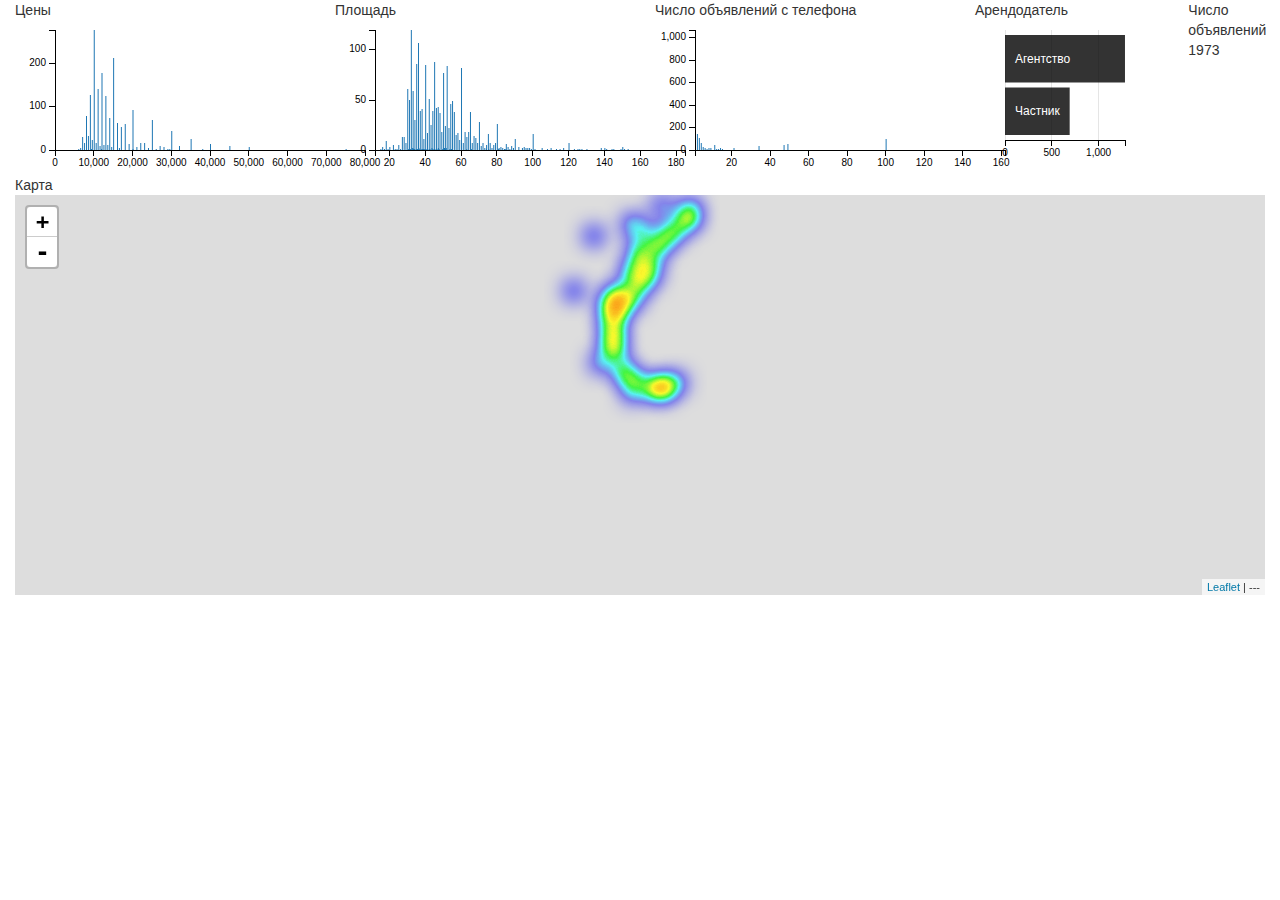
==== avito/index.html @ 5bd39bde "avito heatmap added" ====
<!DOCTYPE html>
<head>
  <meta charset="utf-8">
  <title>Hello!</title>
  <style>
#map {
  height: 400px;
}
  </style>
  <link rel="stylesheet" href="dc.min.css" />
  <link rel="stylesheet" href="bootstrap/css/bootstrap.css" />
  <link rel="stylesheet" href="bootstrap/css/bootstrap-theme.css" />

  <link rel="stylesheet" href="leaflet/leaflet.css" />
  <script src="leaflet/leaflet.js"></script>
  <script src="leaflet/leaflet-heat.js"></script>

  <script src="lib/jquery-3.1.1.min.js"></script>
  <script src="lib/crossfilter.min.js"></script>
  <script src="lib/d3.v3.min.js"></script>
  <script src="lib/dc.min.js"></script>
  <script src="lib/underscore-min.js"></script>
</head>

<body>
  <div class="col-md-3">
    <div class="chart-wrapper">
      <div class="chart-title">Цены</div>
      <div class="chart-stage">
        <div id="priceChart"></div>
      </div>
    </div>
  </div>
  <div class="col-md-3">
    <div class="chart-wrapper">
      <div class="chart-title">Площадь</div>
      <div class="chart-stage"> 
        <div id="sqChart"></div>
      </div>
    </div>
  </div>
  <div class="col-md-3">
    <div class="chart-wrapper">
      <div class="chart-title">Число объявлений с телефона</div>
      <div class="chart-stage"> 
        <div id="numberPhone"></div>
      </div>
    </div>
  </div>
  <div class="col-md-2">
    <div class="chart-wrapper">
      <div class="chart-title">Арендодатель</div>
      <div class="chart-stage"> 
        <div id="agency"></div>
      </div>
    </div>
  </div>
  <div class="col-md-1">
    <div class="chart-wrapper">
      <div class="chart-title">Число объявлений</div>
      <div class="chart-stage"> 
        <div id="numberRecords"></div>
      </div>
    </div>
  </div>

  <div class="col-md-12">
    <div class="chart-wrapper">
      <div class="chart-title">Карта</div>
      <div class="chart-stage">
        <div id="map"></div>
      </div>
    </div>
  </div>
  <script src="index.js"></script>
</body>
---- avito/dc.min.css ----
div.dc-chart{float:left}.dc-chart rect.bar{stroke:none;cursor:pointer}.dc-chart rect.bar:hover{fill-opacity:.5}.dc-chart rect.stack1{stroke:none;fill:red}.dc-chart rect.stack2{stroke:none;fill:green}.dc-chart rect.deselected{stroke:none;fill:#ccc}.dc-chart .pie-slice{fill:#fff;font-size:12px;cursor:pointer}.dc-chart .pie-slice :hover{fill-opacity:.8}.dc-chart .selected path{stroke-width:3;stroke:#ccc;fill-opacity:1}.dc-chart .deselected path{stroke:none;fill-opacity:.5;fill:#ccc}.axis line,.dc-chart .axis path{fill:none;stroke:#000;shape-rendering:crispEdges}.dc-chart .axis text{font:10px sans-serif}.dc-chart .grid-line,.dc-chart .grid-line line{fill:none;stroke:#ccc;opacity:.5;shape-rendering:crispEdges}.dc-chart .brush rect.background{z-index:-999}.dc-chart .brush rect.extent{fill:#4682b4;fill-opacity:.125}.dc-chart .brush .resize path{fill:#eee;stroke:#666}.dc-chart path.line{fill:none;stroke-width:1.5px}.dc-chart circle.dot{stroke:none}.dc-chart g.dc-tooltip path{fill:none;stroke:grey;stroke-opacity:.8}.dc-chart path.area{fill-opacity:.3;stroke:none}.dc-chart .node{font-size:.7em;cursor:pointer}.dc-chart .node :hover{fill-opacity:.8}.dc-chart .selected circle{stroke-width:3;stroke:#ccc;fill-opacity:1}.dc-chart .deselected circle{stroke:none;fill-opacity:.5;fill:#ccc}.dc-chart .bubble{stroke:none;fill-opacity:.6}.dc-data-count{float:right;margin-top:15px;margin-right:15px}.dc-data-count .filter-count,.dc-data-count .total-count{color:#3182bd;font-weight:700}.dc-chart g.state{cursor:pointer}.dc-chart g.state :hover{fill-opacity:.8}.dc-chart g.state path{stroke:#fff}.dc-chart g.deselected path{fill:grey}.dc-chart g.deselected text{display:none}.dc-chart g.county path{stroke:#fff;fill:none}.dc-chart g.debug rect{fill:#00f;fill-opacity:.2}.dc-chart g.row rect{fill-opacity:.8;cursor:pointer}.dc-chart g.row rect:hover{fill-opacity:.6}.dc-chart g.row text{fill:#fff;font-size:12px;cursor:pointer}.dc-chart .highlight,.dc-chart path.highlight{fill-opacity:1;stroke-opacity:1}.dc-legend{font-size:11px}.dc-legend-item{cursor:pointer}.dc-chart g.axis text{-webkit-user-select:none;-moz-user-select:none;-ms-user-select:none;-o-user-select:none;user-select:none;pointer-events:none}.dc-chart path.highlight{stroke-width:3}.dc-chart .fadeout{fill-opacity:.2;stroke-opacity:.2}.dc-chart path.dc-symbol{fill-opacity:.5;stroke-opacity:.5}.dc-hard .number-display{float:none}
---- avito/leaflet/leaflet.css ----
/* required styles */

.leaflet-pane,
.leaflet-tile,
.leaflet-marker-icon,
.leaflet-marker-shadow,
.leaflet-tile-container,
.leaflet-pane > svg,
.leaflet-pane > canvas,
.leaflet-zoom-box,
.leaflet-image-layer,
.leaflet-layer {
	position: absolute;
	left: 0;
	top: 0;
	}
.leaflet-container {
	overflow: hidden;
	}
.leaflet-tile,
.leaflet-marker-icon,
.leaflet-marker-shadow {
	-webkit-user-select: none;
	   -moz-user-select: none;
	        user-select: none;
	  -webkit-user-drag: none;
	}
/* Safari renders non-retina tile on retina better with this, but Chrome is worse */
.leaflet-safari .leaflet-tile {
	image-rendering: -webkit-optimize-contrast;
	}
/* hack that prevents hw layers "stretching" when loading new tiles */
.leaflet-safari .leaflet-tile-container {
	width: 1600px;
	height: 1600px;
	-webkit-transform-origin: 0 0;
	}
.leaflet-marker-icon,
.leaflet-marker-shadow {
	display: block;
	}
/* .leaflet-container svg: reset svg max-width decleration shipped in Joomla! (joomla.org) 3.x */
/* .leaflet-container img: map is broken in FF if you have max-width: 100% on tiles */
.leaflet-container .leaflet-overlay-pane svg,
.leaflet-container .leaflet-marker-pane img,
.leaflet-container .leaflet-shadow-pane img,
.leaflet-container .leaflet-tile-pane img,
.leaflet-container img.leaflet-image-layer {
	max-width: none !important;
	}

.leaflet-container.leaflet-touch-zoom {
	-ms-touch-action: pan-x pan-y;
	touch-action: pan-x pan-y;
	}
.leaflet-container.leaflet-touch-drag {
	-ms-touch-action: pinch-zoom;
	}
.leaflet-container.leaflet-touch-drag.leaflet-touch-drag {
	-ms-touch-action: none;
	touch-action: none;
}
.leaflet-tile {
	filter: inherit;
	visibility: hidden;
	}
.leaflet-tile-loaded {
	visibility: inherit;
	}
.leaflet-zoom-box {
	width: 0;
	height: 0;
	-moz-box-sizing: border-box;
	     box-sizing: border-box;
	z-index: 800;
	}
/* workaround for https://bugzilla.mozilla.org/show_bug.cgi?id=888319 */
.leaflet-overlay-pane svg {
	-moz-user-select: none;
	}

.leaflet-pane         { z-index: 400; }

.leaflet-tile-pane    { z-index: 200; }
.leaflet-overlay-pane { z-index: 400; }
.leaflet-shadow-pane  { z-index: 500; }
.leaflet-marker-pane  { z-index: 600; }
.leaflet-tooltip-pane   { z-index: 650; }
.leaflet-popup-pane   { z-index: 700; }

.leaflet-map-pane canvas { z-index: 100; }
.leaflet-map-pane svg    { z-index: 200; }

.leaflet-vml-shape {
	width: 1px;
	height: 1px;
	}
.lvml {
	behavior: url(#default#VML);
	display: inline-block;
	position: absolute;
	}


/* control positioning */

.leaflet-control {
	position: relative;
	z-index: 800;
	pointer-events: visiblePainted; /* IE 9-10 doesn't have auto */
	pointer-events: auto;
	}
.leaflet-top,
.leaflet-bottom {
	position: absolute;
	z-index: 1000;
	pointer-events: none;
	}
.leaflet-top {
	top: 0;
	}
.leaflet-right {
	right: 0;
	}
.leaflet-bottom {
	bottom: 0;
	}
.leaflet-left {
	left: 0;
	}
.leaflet-control {
	float: left;
	clear: both;
	}
.leaflet-right .leaflet-control {
	float: right;
	}
.leaflet-top .leaflet-control {
	margin-top: 10px;
	}
.leaflet-bottom .leaflet-control {
	margin-bottom: 10px;
	}
.leaflet-left .leaflet-control {
	margin-left: 10px;
	}
.leaflet-right .leaflet-control {
	margin-right: 10px;
	}


/* zoom and fade animations */

.leaflet-fade-anim .leaflet-tile {
	will-change: opacity;
	}
.leaflet-fade-anim .leaflet-popup {
	opacity: 0;
	-webkit-transition: opacity 0.2s linear;
	   -moz-transition: opacity 0.2s linear;
	     -o-transition: opacity 0.2s linear;
	        transition: opacity 0.2s linear;
	}
.leaflet-fade-anim .leaflet-map-pane .leaflet-popup {
	opacity: 1;
	}
.leaflet-zoom-animated {
	-webkit-transform-origin: 0 0;
	    -ms-transform-origin: 0 0;
	        transform-origin: 0 0;
	}
.leaflet-zoom-anim .leaflet-zoom-animated {
	will-change: transform;
	}
.leaflet-zoom-anim .leaflet-zoom-animated {
	-webkit-transition: -webkit-transform 0.25s cubic-bezier(0,0,0.25,1);
	   -moz-transition:    -moz-transform 0.25s cubic-bezier(0,0,0.25,1);
	     -o-transition:      -o-transform 0.25s cubic-bezier(0,0,0.25,1);
	        transition:         transform 0.25s cubic-bezier(0,0,0.25,1);
	}
.leaflet-zoom-anim .leaflet-tile,
.leaflet-pan-anim .leaflet-tile {
	-webkit-transition: none;
	   -moz-transition: none;
	     -o-transition: none;
	        transition: none;
	}

.leaflet-zoom-anim .leaflet-zoom-hide {
	visibility: hidden;
	}


/* cursors */

.leaflet-interactive {
	cursor: pointer;
	}
.leaflet-grab {
	cursor: -webkit-grab;
	cursor:    -moz-grab;
	}
.leaflet-crosshair,
.leaflet-crosshair .leaflet-interactive {
	cursor: crosshair;
	}
.leaflet-popup-pane,
.leaflet-control {
	cursor: auto;
	}
.leaflet-dragging .leaflet-grab,
.leaflet-dragging .leaflet-grab .leaflet-interactive,
.leaflet-dragging .leaflet-marker-draggable {
	cursor: move;
	cursor: -webkit-grabbing;
	cursor:    -moz-grabbing;
	}

/* marker & overlays interactivity */
.leaflet-marker-icon,
.leaflet-marker-shadow,
.leaflet-image-layer,
.leaflet-pane > svg path,
.leaflet-tile-container {
	pointer-events: none;
	}

.leaflet-marker-icon.leaflet-interactive,
.leaflet-image-layer.leaflet-interactive,
.leaflet-pane > svg path.leaflet-interactive {
	pointer-events: visiblePainted; /* IE 9-10 doesn't have auto */
	pointer-events: auto;
	}

/* visual tweaks */

.leaflet-container {
	background: #ddd;
	outline: 0;
	}
.leaflet-container a {
	color: #0078A8;
	}
.leaflet-container a.leaflet-active {
	outline: 2px solid orange;
	}
.leaflet-zoom-box {
	border: 2px dotted #38f;
	background: rgba(255,255,255,0.5);
	}


/* general typography */
.leaflet-container {
	font: 12px/1.5 "Helvetica Neue", Arial, Helvetica, sans-serif;
	}


/* general toolbar styles */

.leaflet-bar {
	box-shadow: 0 1px 5px rgba(0,0,0,0.65);
	border-radius: 4px;
	}
.leaflet-bar a,
.leaflet-bar a:hover {
	background-color: #fff;
	border-bottom: 1px solid #ccc;
	width: 26px;
	height: 26px;
	line-height: 26px;
	display: block;
	text-align: center;
	text-decoration: none;
	color: black;
	}
.leaflet-bar a,
.leaflet-control-layers-toggle {
	background-position: 50% 50%;
	background-repeat: no-repeat;
	display: block;
	}
.leaflet-bar a:hover {
	background-color: #f4f4f4;
	}
.leaflet-bar a:first-child {
	border-top-left-radius: 4px;
	border-top-right-radius: 4px;
	}
.leaflet-bar a:last-child {
	border-bottom-left-radius: 4px;
	border-bottom-right-radius: 4px;
	border-bottom: none;
	}
.leaflet-bar a.leaflet-disabled {
	cursor: default;
	background-color: #f4f4f4;
	color: #bbb;
	}

.leaflet-touch .leaflet-bar a {
	width: 30px;
	height: 30px;
	line-height: 30px;
	}


/* zoom control */

.leaflet-control-zoom-in,
.leaflet-control-zoom-out {
	font: bold 18px 'Lucida Console', Monaco, monospace;
	text-indent: 1px;
	}
.leaflet-control-zoom-out {
	font-size: 20px;
	}

.leaflet-touch .leaflet-control-zoom-in {
	font-size: 22px;
	}
.leaflet-touch .leaflet-control-zoom-out {
	font-size: 24px;
	}


/* layers control */

.leaflet-control-layers {
	box-shadow: 0 1px 5px rgba(0,0,0,0.4);
	background: #fff;
	border-radius: 5px;
	}
.leaflet-control-layers-toggle {
	background-image: url(images/layers.png);
	width: 36px;
	height: 36px;
	}
.leaflet-retina .leaflet-control-layers-toggle {
	background-image: url(images/layers-2x.png);
	background-size: 26px 26px;
	}
.leaflet-touch .leaflet-control-layers-toggle {
	width: 44px;
	height: 44px;
	}
.leaflet-control-layers .leaflet-control-layers-list,
.leaflet-control-layers-expanded .leaflet-control-layers-toggle {
	display: none;
	}
.leaflet-control-layers-expanded .leaflet-control-layers-list {
	display: block;
	position: relative;
	}
.leaflet-control-layers-expanded {
	padding: 6px 10px 6px 6px;
	color: #333;
	background: #fff;
	}
.leaflet-control-layers-scrollbar {
	overflow-y: scroll;
	padding-right: 5px;
	}
.leaflet-control-layers-selector {
	margin-top: 2px;
	position: relative;
	top: 1px;
	}
.leaflet-control-layers label {
	display: block;
	}
.leaflet-control-layers-separator {
	height: 0;
	border-top: 1px solid #ddd;
	margin: 5px -10px 5px -6px;
	}

/* Default icon URLs */
.leaflet-default-icon-path {
	background-image: url(images/marker-icon.png);
	}


/* attribution and scale controls */

.leaflet-container .leaflet-control-attribution {
	background: #fff;
	background: rgba(255, 255, 255, 0.7);
	margin: 0;
	}
.leaflet-control-attribution,
.leaflet-control-scale-line {
	padding: 0 5px;
	color: #333;
	}
.leaflet-control-attribution a {
	text-decoration: none;
	}
.leaflet-control-attribution a:hover {
	text-decoration: underline;
	}
.leaflet-container .leaflet-control-attribution,
.leaflet-container .leaflet-control-scale {
	font-size: 11px;
	}
.leaflet-left .leaflet-control-scale {
	margin-left: 5px;
	}
.leaflet-bottom .leaflet-control-scale {
	margin-bottom: 5px;
	}
.leaflet-control-scale-line {
	border: 2px solid #777;
	border-top: none;
	line-height: 1.1;
	padding: 2px 5px 1px;
	font-size: 11px;
	white-space: nowrap;
	overflow: hidden;
	-moz-box-sizing: border-box;
	     box-sizing: border-box;

	background: #fff;
	background: rgba(255, 255, 255, 0.5);
	}
.leaflet-control-scale-line:not(:first-child) {
	border-top: 2px solid #777;
	border-bottom: none;
	margin-top: -2px;
	}
.leaflet-control-scale-line:not(:first-child):not(:last-child) {
	border-bottom: 2px solid #777;
	}

.leaflet-touch .leaflet-control-attribution,
.leaflet-touch .leaflet-control-layers,
.leaflet-touch .leaflet-bar {
	box-shadow: none;
	}
.leaflet-touch .leaflet-control-layers,
.leaflet-touch .leaflet-bar {
	border: 2px solid rgba(0,0,0,0.2);
	background-clip: padding-box;
	}


/* popup */

.leaflet-popup {
	position: absolute;
	text-align: center;
	margin-bottom: 20px;
	}
.leaflet-popup-content-wrapper {
	padding: 1px;
	text-align: left;
	border-radius: 12px;
	}
.leaflet-popup-content {
	margin: 13px 19px;
	line-height: 1.4;
	}
.leaflet-popup-content p {
	margin: 18px 0;
	}
.leaflet-popup-tip-container {
	width: 40px;
	height: 20px;
	position: absolute;
	left: 50%;
	margin-left: -20px;
	overflow: hidden;
	pointer-events: none;
	}
.leaflet-popup-tip {
	width: 17px;
	height: 17px;
	padding: 1px;

	margin: -10px auto 0;

	-webkit-transform: rotate(45deg);
	   -moz-transform: rotate(45deg);
	    -ms-transform: rotate(45deg);
	     -o-transform: rotate(45deg);
	        transform: rotate(45deg);
	}
.leaflet-popup-content-wrapper,
.leaflet-popup-tip {
	background: white;
	color: #333;
	box-shadow: 0 3px 14px rgba(0,0,0,0.4);
	}
.leaflet-container a.leaflet-popup-close-button {
	position: absolute;
	top: 0;
	right: 0;
	padding: 4px 4px 0 0;
	border: none;
	text-align: center;
	width: 18px;
	height: 14px;
	font: 16px/14px Tahoma, Verdana, sans-serif;
	color: #c3c3c3;
	text-decoration: none;
	font-weight: bold;
	background: transparent;
	}
.leaflet-container a.leaflet-popup-close-button:hover {
	color: #999;
	}
.leaflet-popup-scrolled {
	overflow: auto;
	border-bottom: 1px solid #ddd;
	border-top: 1px solid #ddd;
	}

.leaflet-oldie .leaflet-popup-content-wrapper {
	zoom: 1;
	}
.leaflet-oldie .leaflet-popup-tip {
	width: 24px;
	margin: 0 auto;

	-ms-filter: "progid:DXImageTransform.Microsoft.Matrix(M11=0.70710678, M12=0.70710678, M21=-0.70710678, M22=0.70710678)";
	filter: progid:DXImageTransform.Microsoft.Matrix(M11=0.70710678, M12=0.70710678, M21=-0.70710678, M22=0.70710678);
	}
.leaflet-oldie .leaflet-popup-tip-container {
	margin-top: -1px;
	}

.leaflet-oldie .leaflet-control-zoom,
.leaflet-oldie .leaflet-control-layers,
.leaflet-oldie .leaflet-popup-content-wrapper,
.leaflet-oldie .leaflet-popup-tip {
	border: 1px solid #999;
	}


/* div icon */

.leaflet-div-icon {
	background: #fff;
	border: 1px solid #666;
	}


/* Tooltip */
/* Base styles for the element that has a tooltip */
.leaflet-tooltip {
	position: absolute;
	padding: 6px;
	background-color: #fff;
	border: 1px solid #fff;
	border-radius: 3px;
	color: #222;
	white-space: nowrap;
	-webkit-user-select: none;
	-moz-user-select: none;
	-ms-user-select: none;
	user-select: none;
	pointer-events: none;
	box-shadow: 0 1px 3px rgba(0,0,0,0.4);
	}
.leaflet-tooltip.leaflet-clickable {
	cursor: pointer;
	pointer-events: auto;
	}
.leaflet-tooltip-top:before,
.leaflet-tooltip-bottom:before,
.leaflet-tooltip-left:before,
.leaflet-tooltip-right:before {
	position: absolute;
	pointer-events: none;
	border: 6px solid transparent;
	background: transparent;
	content: "";
	}

/* Directions */

.leaflet-tooltip-bottom {
	margin-top: 6px;
}
.leaflet-tooltip-top {
	margin-top: -6px;
}
.leaflet-tooltip-bottom:before,
.leaflet-tooltip-top:before {
	left: 50%;
	margin-left: -6px;
	}
.leaflet-tooltip-top:before {
	bottom: 0;
	margin-bottom: -12px;
	border-top-color: #fff;
	}
.leaflet-tooltip-bottom:before {
	top: 0;
	margin-top: -12px;
	margin-left: -6px;
	border-bottom-color: #fff;
	}
.leaflet-tooltip-left {
	margin-left: -6px;
}
.leaflet-tooltip-right {
	margin-left: 6px;
}
.leaflet-tooltip-left:before,
.leaflet-tooltip-right:before {
	top: 50%;
	margin-top: -6px;
	}
.leaflet-tooltip-left:before {
	right: 0;
	margin-right: -12px;
	border-left-color: #fff;
	}
.leaflet-tooltip-right:before {
	left: 0;
	margin-left: -12px;
	border-right-color: #fff;
	}
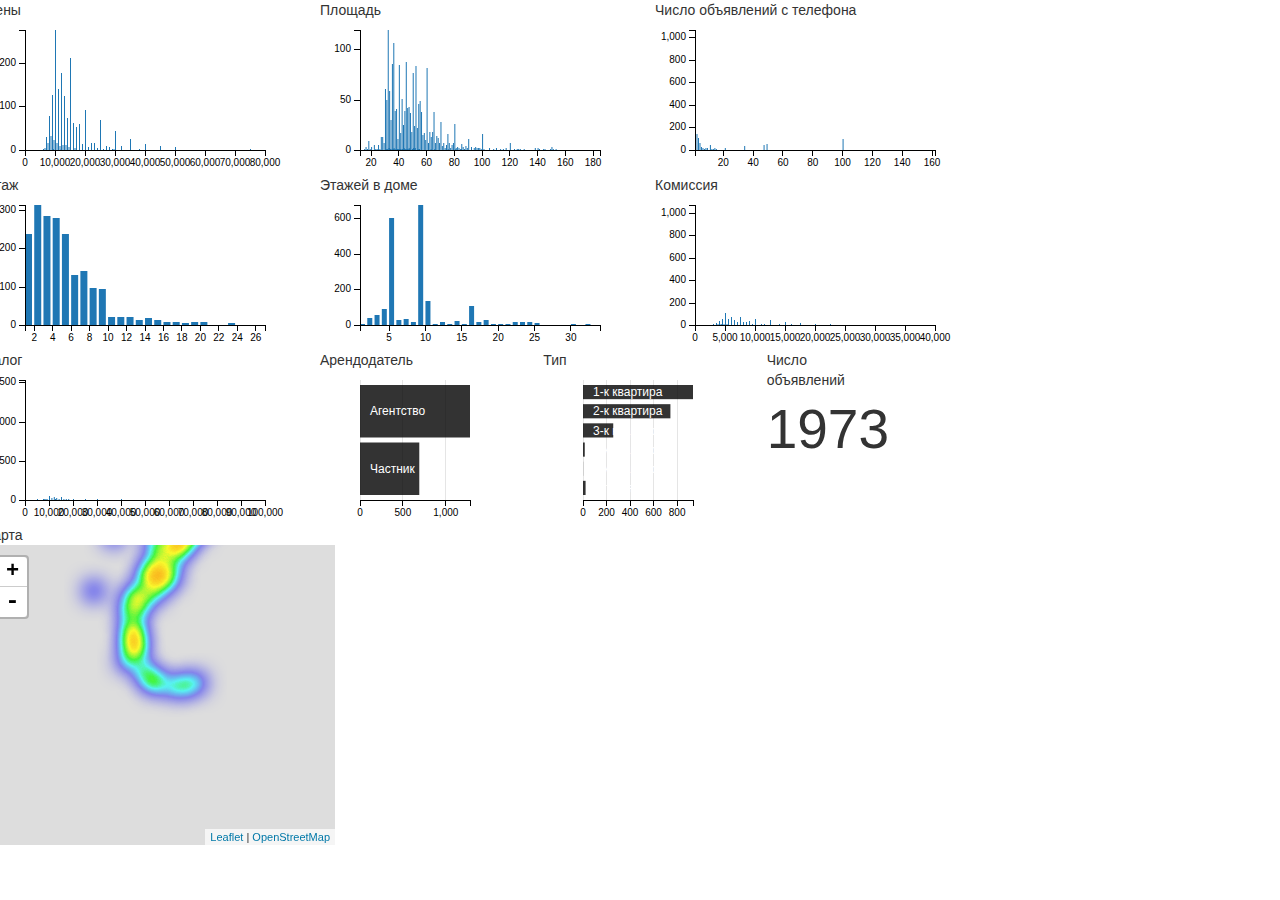
==== commit cbf99572: "Баги со стилями" ====
--- a/avito/index.html
+++ b/avito/index.html
@@ -1,11 +1,19 @@
 <!DOCTYPE html>
 <head>
   <meta charset="utf-8">
-  <title>Hello!</title>
+  <title>Avito heatmap</title>
   <style>
-#map {
-  height: 400px;
-}
+    #map {
+      height: 400px;
+    }
+
+    #numberRecords {
+        font-size: 55px;
+    }
+
+    .dc-chart g.row text {
+        fill: black;
+    }
   </style>
   <link rel="stylesheet" href="dc.min.css" />
   <link rel="stylesheet" href="bootstrap/css/bootstrap.css" />
@@ -23,6 +31,10 @@
 </head>
 
 <body>
+  <div class="row">
+  <div class="span9">
+
+  <div class="row">
   <div class="col-md-3">
     <div class="chart-wrapper">
       <div class="chart-title">Цены</div>
@@ -47,11 +59,57 @@
       </div>
     </div>
   </div>
+  </div>
+
+  <div class="row">
+  <div class="col-md-3">
+    <div class="chart-wrapper">
+      <div class="chart-title">Этаж</div>
+      <div class="chart-stage"> 
+        <div id="floorChart"></div>
+      </div>
+    </div>
+  </div>
+  <div class="col-md-3">
+    <div class="chart-wrapper">
+      <div class="chart-title">Этажей в доме</div>
+      <div class="chart-stage"> 
+        <div id="maxFloorChart"></div>
+      </div>
+    </div>
+  </div>
+  <div class="col-md-3">
+    <div class="chart-wrapper">
+      <div class="chart-title">Комиссия</div>
+      <div class="chart-stage"> 
+        <div id="commChart"></div>
+      </div>
+    </div>
+  </div>
+  </div>
+
+  <div class="row">
+  <div class="col-md-3">
+    <div class="chart-wrapper">
+      <div class="chart-title">Залог</div>
+      <div class="chart-stage"> 
+        <div id="deposChart"></div>
+      </div>
+    </div>
+  </div>
   <div class="col-md-2">
     <div class="chart-wrapper">
       <div class="chart-title">Арендодатель</div>
       <div class="chart-stage"> 
         <div id="agency"></div>
+      </div>
+    </div>
+  </div>
+  <div class="col-md-2">
+    <div class="chart-wrapper">
+      <div class="chart-title">Тип</div>
+      <div class="chart-stage"> 
+        <div id="typeChart"></div>
       </div>
     </div>
   </div>
@@ -63,14 +121,24 @@
       </div>
     </div>
   </div>
-
-  <div class="col-md-12">
-    <div class="chart-wrapper">
-      <div class="chart-title">Карта</div>
-      <div class="chart-stage">
-        <div id="map"></div>
+  </div>
+  </div>
+  
+  <div class="span3">
+    <div class="row">
+      <div class="col-sm-3"> 
+        <div class="chart-wrapper">
+          <div class="chart-title">Карта</div>
+          <div class="chart-stage">
+            <div id="map" style="width: 350px; height: 300px"></div>
+          </div>
+        </div>
       </div>
     </div>
   </div>
+
+  </div>
+
+  </div>
   <script src="index.js"></script>
 </body>
